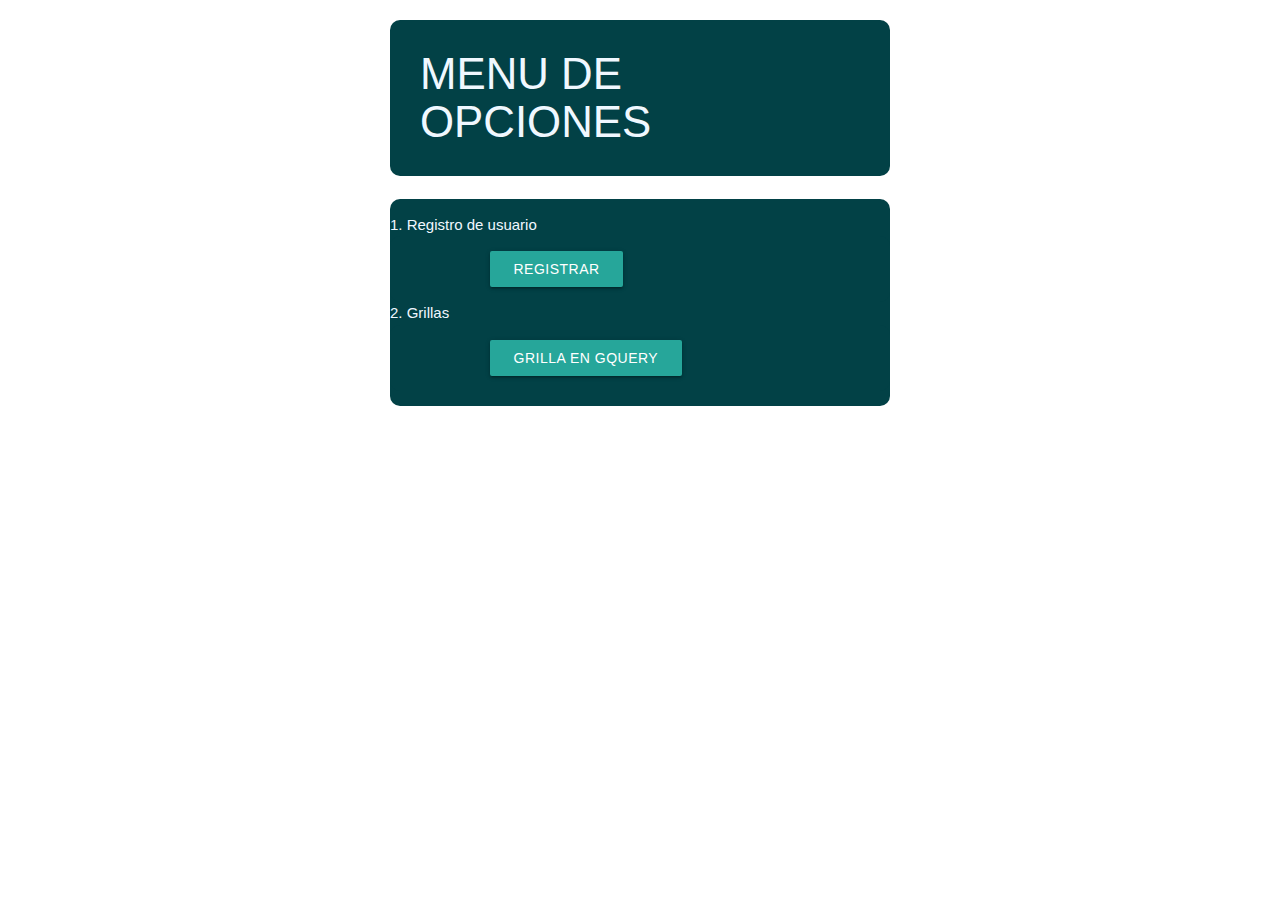
==== index.html @ 82239773 "commit HTML y css" ====
<!DOCTYPE html>
<html lang="en">
<head>
    <meta charset="UTF-8">
    <meta http-equiv="X-UA-Compatible" content="IE=edge">
    <meta name="viewport" content="width=device-width, initial-scale=1.0">

    <link rel="stylesheet" href="https://cdnjs.cloudflare.com/ajax/libs/materialize/1.0.0/css/materialize.min.css"> 
    <link rel="stylesheet" href="style.css">

    <title>Menu</title>
</head>
<body>    
    <h3>MENU DE OPCIONES</h3>
    <br>
    <ul>
        1. Registro de usuario
            <ul>
                <li><a href="registro.html">                
                    <button class="btn waves-effect waves-light" type="submit" name="action">Registrar
                    <i class="material-icons right"></i>
                  </button> <br>
                </a>
            </li>

            </ul>
        </li>
        2. Grillas
            <ul>
                <li><a href="grilla.html">                   
                    <button class="btn waves-effect waves-light" type="submit" name="action">Grilla en gQuery
                    <i class="material-icons right"></i>
                  </button> <br>
                </a>
            </li>
            </ul>        
      </ul>
    
      <script src="https://cdnjs.cloudflare.com/ajax/libs/materialize/1.0.0/js/materialize.min.js"></script>
</body>
</html>
---- style.css ----
* {
    margin: 0;
    padding: 0;
    box-sizing: border-box;
}
form{
    width: 500px;
    background: #025f3c;
    padding: 30px;
    margin: auto;
    margin-top: 20px;
    font-family: Helvetica;
    color: aliceblue;
    border-radius: 10px;
}
input{
    color: azure;
}

ul{
    width: 500px;
    background: #024146;
    padding: 15px;
    margin: auto;
    font-family: Helvetica;
    color: aliceblue;
    border-radius: 10px;
}
li{
    margin-left: 100px;
}
h3{
    width: 500px;
    background: #024146;
    padding: 30px;
    margin: auto;
    margin-top: 20px;
    font-family: Helvetica;
    color: aliceblue;
    border-radius: 10px;
}
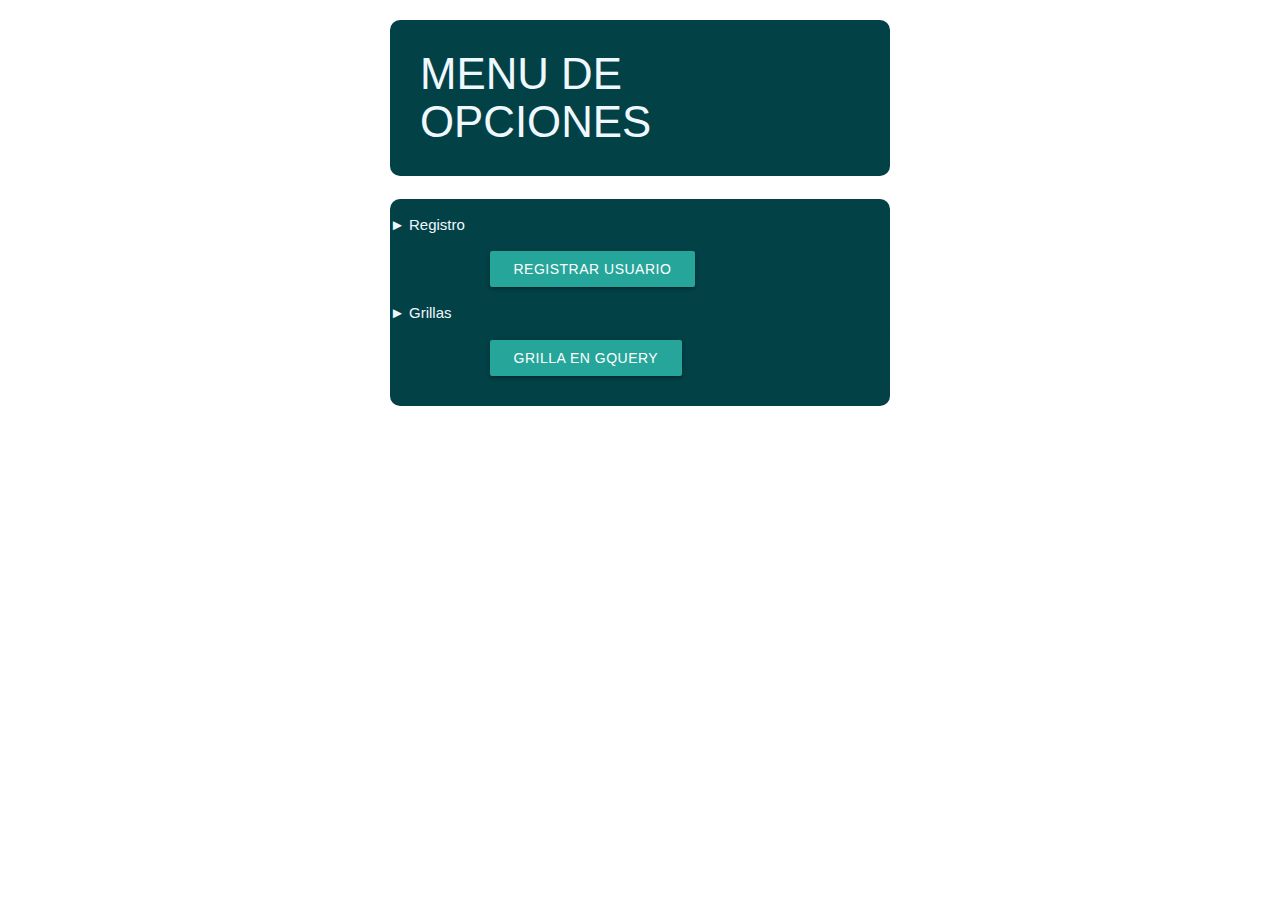
==== commit e6a9fc9a: "commit index" ====
--- a/index.html
+++ b/index.html
@@ -14,10 +14,10 @@
     <h3>MENU DE OPCIONES</h3>
     <br>
     <ul>
-        1. Registro de usuario
+        ► Registro
             <ul>
                 <li><a href="registro.html">                
-                    <button class="btn waves-effect waves-light" type="submit" name="action">Registrar
+                    <button class="btn waves-effect waves-light" type="submit" name="action">Registrar Usuario
                     <i class="material-icons right"></i>
                   </button> <br>
                 </a>
@@ -25,7 +25,7 @@
 
             </ul>
         </li>
-        2. Grillas
+        ► Grillas
             <ul>
                 <li><a href="grilla.html">                   
                     <button class="btn waves-effect waves-light" type="submit" name="action">Grilla en gQuery
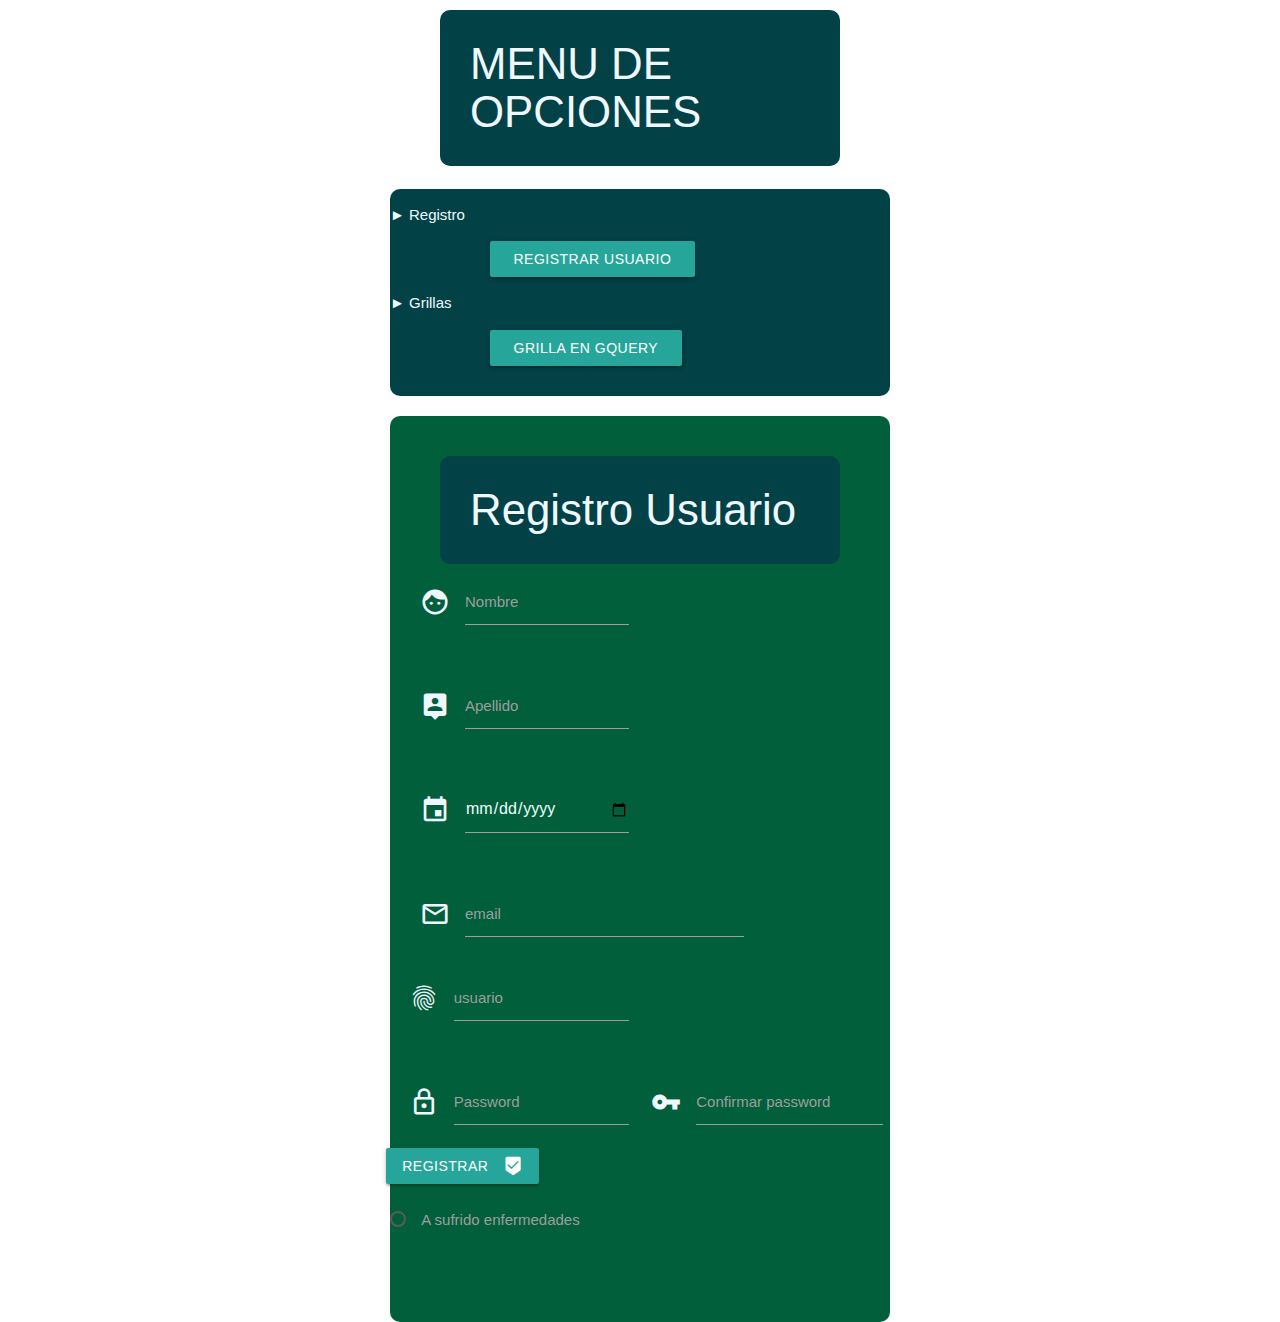
==== commit 5abb415f: "commit script.js" ====
--- a/index.html
+++ b/index.html
@@ -5,6 +5,7 @@
     <meta http-equiv="X-UA-Compatible" content="IE=edge">
     <meta name="viewport" content="width=device-width, initial-scale=1.0">
 
+    <link href="https://fonts.googleapis.com/icon?family=Material+Icons" rel="stylesheet">
     <link rel="stylesheet" href="https://cdnjs.cloudflare.com/ajax/libs/materialize/1.0.0/css/materialize.min.css"> 
     <link rel="stylesheet" href="style.css">
 
@@ -16,7 +17,7 @@
     <ul>
         ► Registro
             <ul>
-                <li><a href="registro.html">                
+                <li><a>                
                     <button class="btn waves-effect waves-light" type="submit" name="action">Registrar Usuario
                     <i class="material-icons right"></i>
                   </button> <br>
@@ -35,7 +36,89 @@
             </li>
             </ul>        
       </ul>
+      <form class="col s12" id="form">
+        <h3>Registro Usuario</h3>
     
+        <div class="row" id="grupo_nombre">
+            <div class="input-field col s6">
+              <i class="material-icons prefix">face</i>
+              <input id="nombre" name="nombre" type="text" class="validate">
+              <label for="icon_prefix">Nombre</label>
+            </div>
+          </div>
+          
+      
+          <div class="row">
+            <div class="input-field col s6">
+              <i class="material-icons prefix">person_pin</i>
+              <input id="apellido" name="apellido" type="text" class="validate">
+              <label for="icon_prefix">Apellido</label>
+            </div>
+          </div>
+    
+          <div class="row">
+            <div class="input-field col s6">
+              <i class="material-icons prefix">event</i>
+              <input id="fechaN" name="fecha de nacimiento" type="date" class="validate">
+              <label for="icon_prefix"></label>
+            </div>
+          </div>
+    
+          <div class="row">
+            <div class="input-field col s9">
+              <i class="material-icons prefix">mail_outline</i>
+              <input id="email" name="email" type="text" class="validate" >
+              <label for="icon_prefix">email</label>
+            </div>
+    
+            <div class="row">
+                <div class="input-field col s6">
+                  <i class="material-icons prefix">fingerprint</i>
+                  <input id="usuario" name="usuario" type="text" class="validate">
+                  <label for="icon_prefix">usuario</label>
+                </div>
+            </div>
+          
+            <div class="row">
+                 <div class="input-field col s6">
+                  <i class="material-icons prefix">lock_outline</i>
+                  <input id="password" name="password" name="pass" type="password" class="validate">
+                   <label for="icon_prefix">Password</label>
+             </div>
+                 
+    
+            <div class="row">
+                <div class="input-field col s6">
+                 <i class="material-icons prefix">vpn_key</i>
+                 <input id="rpassword" name="rpassword" type="password" class="validate">
+                  <label for="icon_prefix">Confirmar password</label>
+             </div>
+    
+             <button class="btn waves-effect waves-light" type="submit" name="action">Registrar
+                <i class="material-icons right">beenhere</i>
+              </button> <br><br>
+    
+             <p>
+                <label>
+                  <input type="radio" onclick="showDiv()" />
+                  <span>A sufrido enfermedades</span>
+                </label>
+              </p>
+              <div id="mostrar" class="row" style="display: none;" >
+                <label>
+                    <input type="radio" onclick="showDiv1()"/>
+                    <span>Si</span>
+                  </label>
+                  <label>
+                    <input type="radio" />
+                    <span>No</span>
+                  </label>
+                </div>
+                <div id="textarea" style="display: none;">
+                    <textarea name="" id="" cols="30" rows="10"></textarea>
+                </div>
+            </form> 
+            <script src="script.js"></script>
       <script src="https://cdnjs.cloudflare.com/ajax/libs/materialize/1.0.0/js/materialize.min.js"></script>
 </body>
 </html>
--- a/style.css
+++ b/style.css
@@ -30,12 +30,29 @@
     margin-left: 100px;
 }
 h3{
-    width: 500px;
+    width: 400px;
     background: #024146;
     padding: 30px;
     margin: auto;
-    margin-top: 20px;
+    margin-top: 10px;
     font-family: Helvetica;
     color: aliceblue;
     border-radius: 10px;
+}
+
+.error {
+    background-color: rgb(185, 0, 0);
+    text-align: center;
+    padding: 1rem;
+    color: var(--blanco);
+    text-transform: uppercase;
+    border-radius: 10px;
+}
+.correcto {
+    background-color: rgb(74, 185, 0);
+    text-align: center;
+    padding: 1rem;
+    color: var(--blanco);
+    text-transform: uppercase;
+    border-radius: 10px;
 }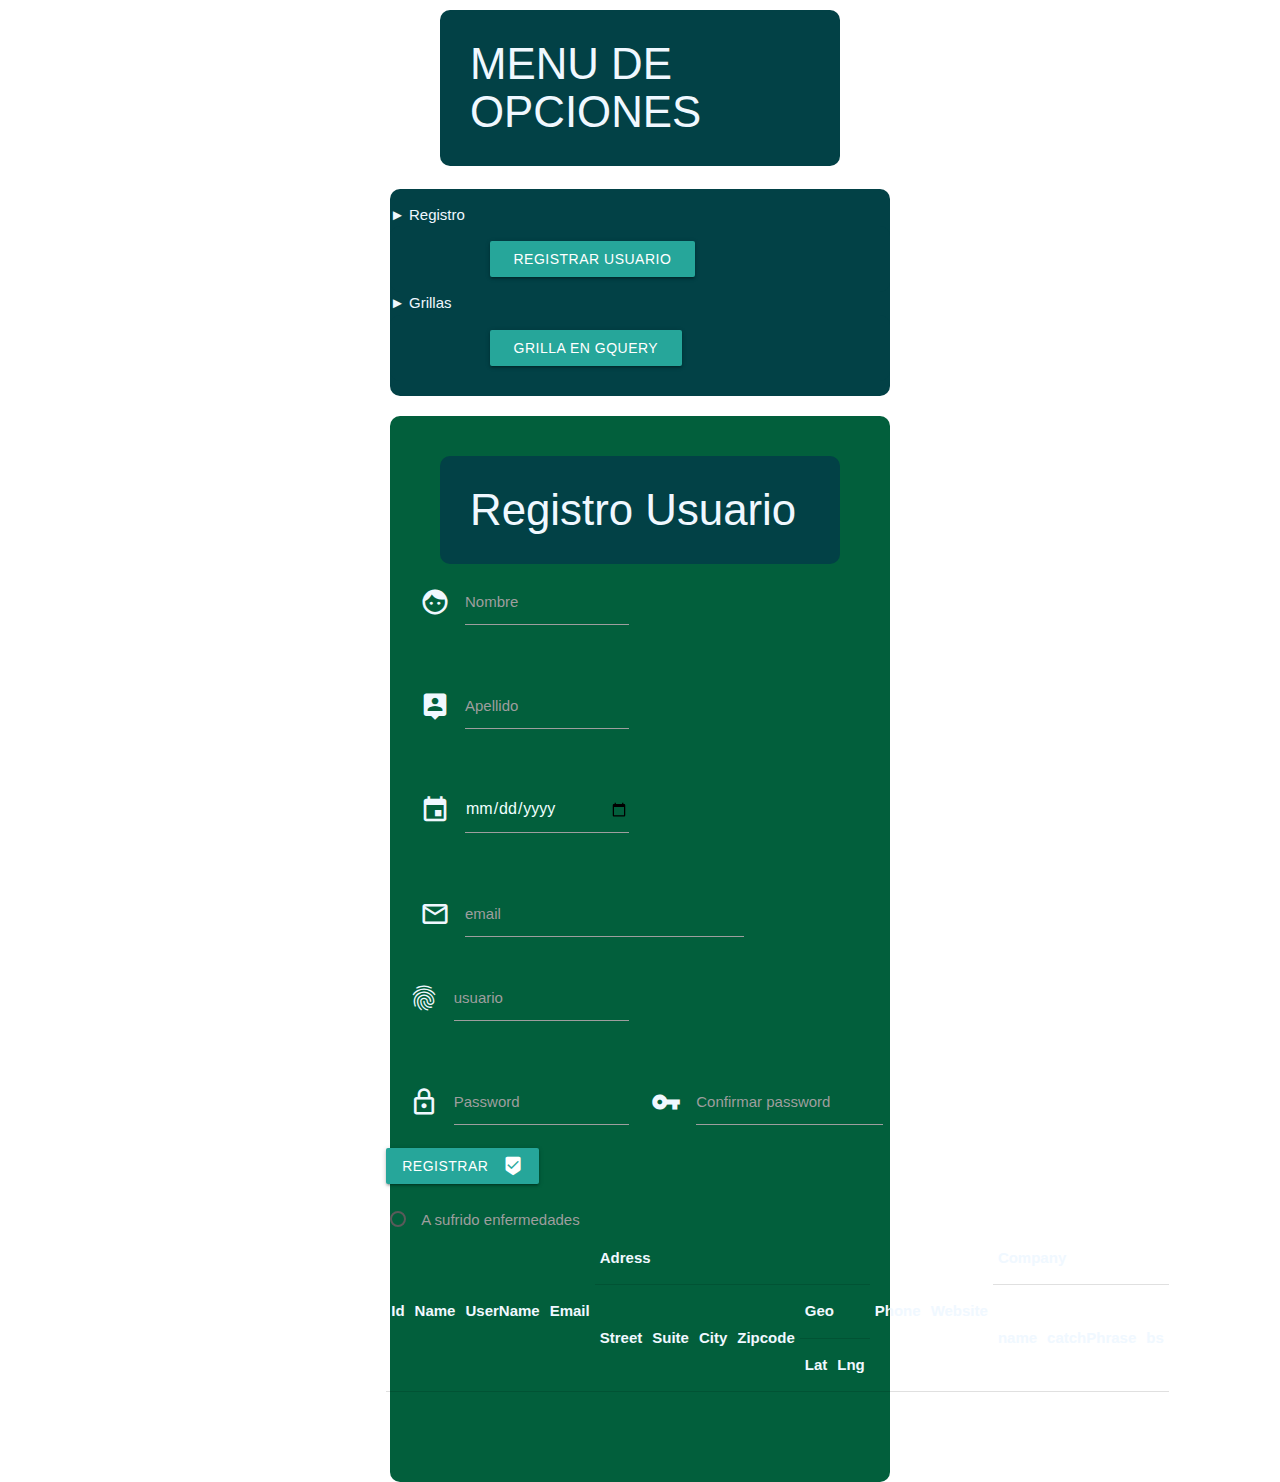
==== commit 8dabc297: "commit grilla" ====
--- a/index.html
+++ b/index.html
@@ -118,6 +118,43 @@
                     <textarea name="" id="" cols="30" rows="10"></textarea>
                 </div>
             </form> 
+            <table id="tabla" border="1">    
+              <thead>
+                  <tr>
+                      
+                      <th rowspan="3">Id</th>
+                      <th rowspan="3">Name</th>
+                      <th rowspan="3">UserName</th>
+                      <th rowspan="3">Email</th>
+                      <th colspan="6">Adress</th>
+                      <th rowspan="3" >Phone</th>
+                      <th rowspan="3">Website</th>
+                      <th colspan="3">Company</th>
+                      
+                  </tr>
+                  
+                  <tr>
+                      <th rowspan="2"><b>Street</b></th>
+                      <th rowspan="2"><b>Suite</b></th>
+                      <th rowspan="2"><b>City</b></th>
+                      <th rowspan="2"><b>Zipcode</b></th>
+                      <th colspan="2"><b>Geo</b></th>
+                      <th rowspan="2"><b>name</b></th>
+                  <th rowspan="2"><b>catchPhrase</b></th>
+                  <th rowspan="2"><b>bs</b></th>
+                      
+                  </tr>
+                 
+                  <tr>
+                      <th>Lat</th>
+                      <th>Lng</th>
+                  </tr>
+                      
+              </thead>
+              <tbody>
+      
+              </tbody>
+          </table>
             <script src="script.js"></script>
       <script src="https://cdnjs.cloudflare.com/ajax/libs/materialize/1.0.0/js/materialize.min.js"></script>
 </body>
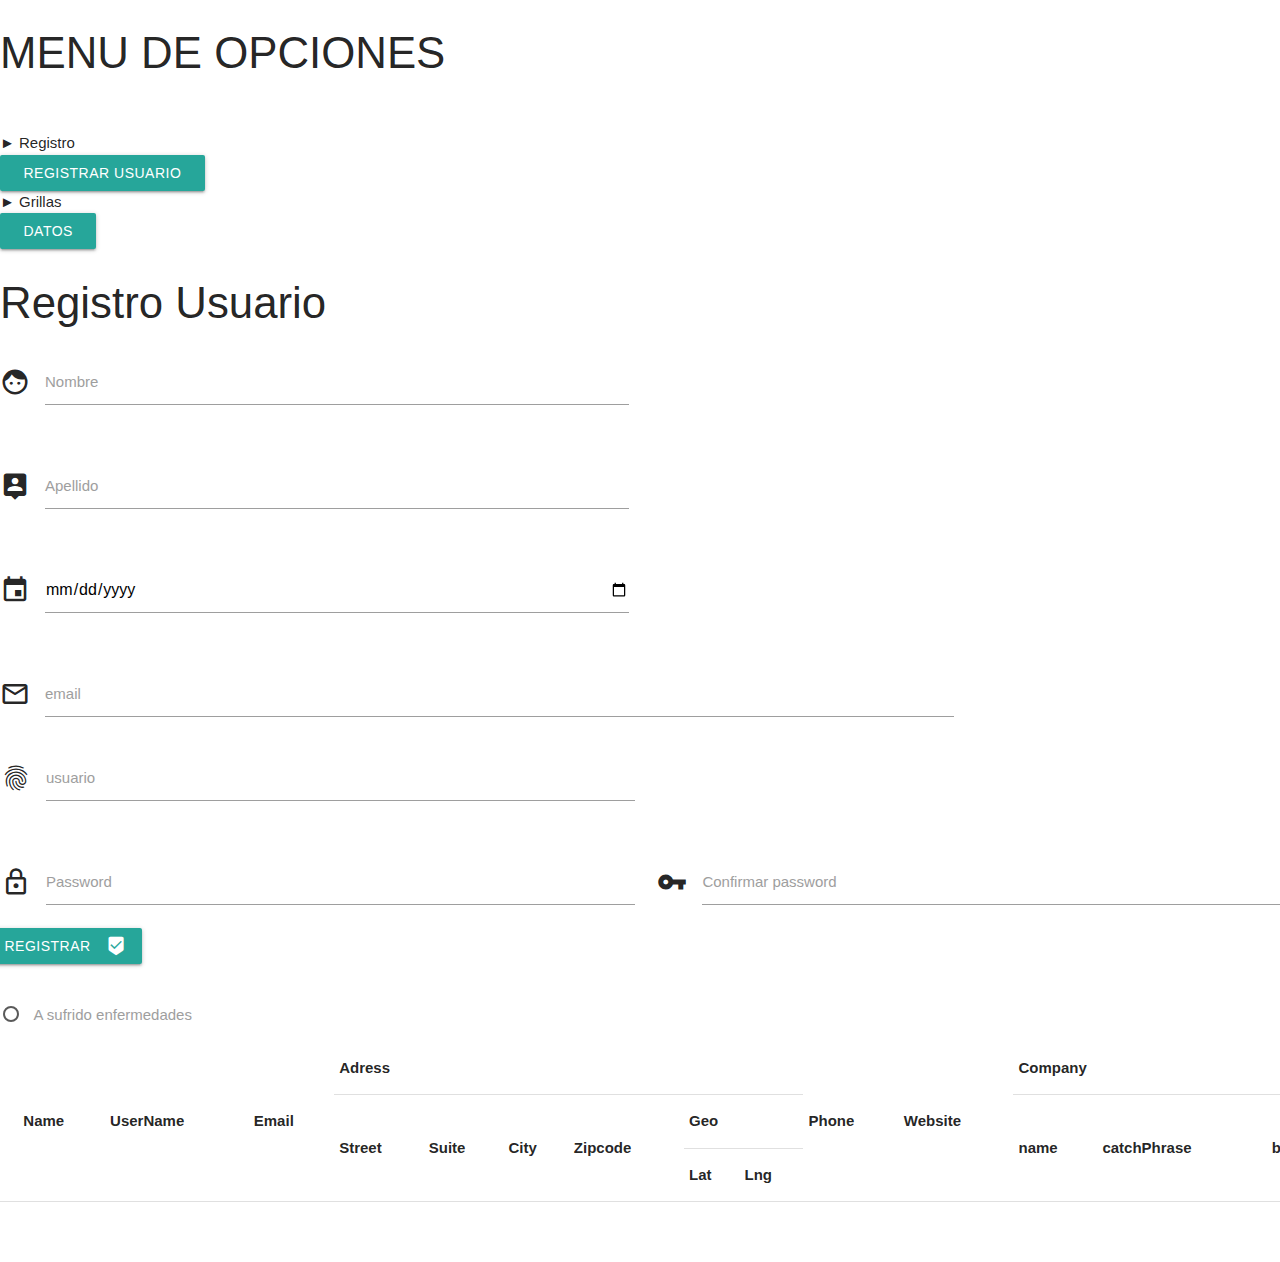
==== commit 1fbe2012: "commit index y css" ====
--- a/index.html
+++ b/index.html
@@ -29,7 +29,7 @@
         ► Grillas
             <ul>
                 <li><a href="grilla.html">                   
-                    <button class="btn waves-effect waves-light" type="submit" name="action">Grilla en gQuery
+                    <button class="btn waves-effect waves-light" type="submit" name="action">Datos
                     <i class="material-icons right"></i>
                   </button> <br>
                 </a>
@@ -71,7 +71,7 @@
               <label for="icon_prefix">email</label>
             </div>
     
-            <div class="row">
+            <div id="dusuario" class="row">
                 <div class="input-field col s6">
                   <i class="material-icons prefix">fingerprint</i>
                   <input id="usuario" name="usuario" type="text" class="validate">
@@ -79,7 +79,7 @@
                 </div>
             </div>
           
-            <div class="row">
+            <div id="dpassword" class="row">
                  <div class="input-field col s6">
                   <i class="material-icons prefix">lock_outline</i>
                   <input id="password" name="password" name="pass" type="password" class="validate">
@@ -94,31 +94,41 @@
                   <label for="icon_prefix">Confirmar password</label>
              </div>
     
-             <button class="btn waves-effect waves-light" type="submit" name="action">Registrar
+             <button id="boton" class="btn waves-effect waves-light" type="submit" name="action">Registrar
                 <i class="material-icons right">beenhere</i>
               </button> <br><br>
     
-             <p>
+             <p id="ase">
                 <label>
                   <input type="radio" onclick="showDiv()" />
                   <span>A sufrido enfermedades</span>
                 </label>
               </p>
               <div id="mostrar" class="row" style="display: none;" >
-                <label>
+                <label >
                     <input type="radio" onclick="showDiv1()"/>
-                    <span>Si</span>
+                    <span >Si</span>
                   </label>
-                  <label>
+                  <label >
                     <input type="radio" />
                     <span>No</span>
                   </label>
                 </div>
-                <div id="textarea" style="display: none;">
-                    <textarea name="" id="" cols="30" rows="10"></textarea>
-                </div>
+               
+                <div class="row" id="textarea" style="display: none;">
+                    <div class="col s12">
+                      <div class="row">
+                        <div class="input-field col s12">
+                          
+                          <input type="text" id="autocomplete-input" class="autocomplete">
+                          <label for="autocomplete-input">¿Que enfermedades a sufrido?</label>
+                        </div>
+                      </div>
+                    </div>
+                  </div>
             </form> 
-            <table id="tabla" border="1">    
+            
+            <table>    
               <thead>
                   <tr>
                       
@@ -155,9 +165,8 @@
       
               </tbody>
           </table>
+        
             <script src="script.js"></script>
       <script src="https://cdnjs.cloudflare.com/ajax/libs/materialize/1.0.0/js/materialize.min.js"></script>
 </body>
-</html>
-
-
+</html>--- a/style.css
+++ b/style.css
@@ -1,45 +1,21 @@
-* {
-    margin: 0;
-    padding: 0;
-    box-sizing: border-box;
+#dusuario{
+    margin-left: 1px;
 }
-form{
-    width: 500px;
-    background: #025f3c;
-    padding: 30px;
-    margin: auto;
-    margin-top: 20px;
-    font-family: Helvetica;
-    color: aliceblue;
-    border-radius: 10px;
+#dpassword{
+    margin-left: 1px;
 }
-input{
-    color: azure;
+#boton{
+    margin-left: 10px;
 }
-
-ul{
-    width: 500px;
-    background: #024146;
-    padding: 15px;
-    margin: auto;
-    font-family: Helvetica;
-    color: aliceblue;
-    border-radius: 10px;
+#ase{
+    margin-left: 20px;
 }
-li{
+#mostrar{
     margin-left: 100px;
 }
-h3{
-    width: 400px;
-    background: #024146;
-    padding: 30px;
-    margin: auto;
-    margin-top: 10px;
-    font-family: Helvetica;
-    color: aliceblue;
-    border-radius: 10px;
+#textarea{
+    margin-left: 100px;
 }
-
 .error {
     background-color: rgb(185, 0, 0);
     text-align: center;
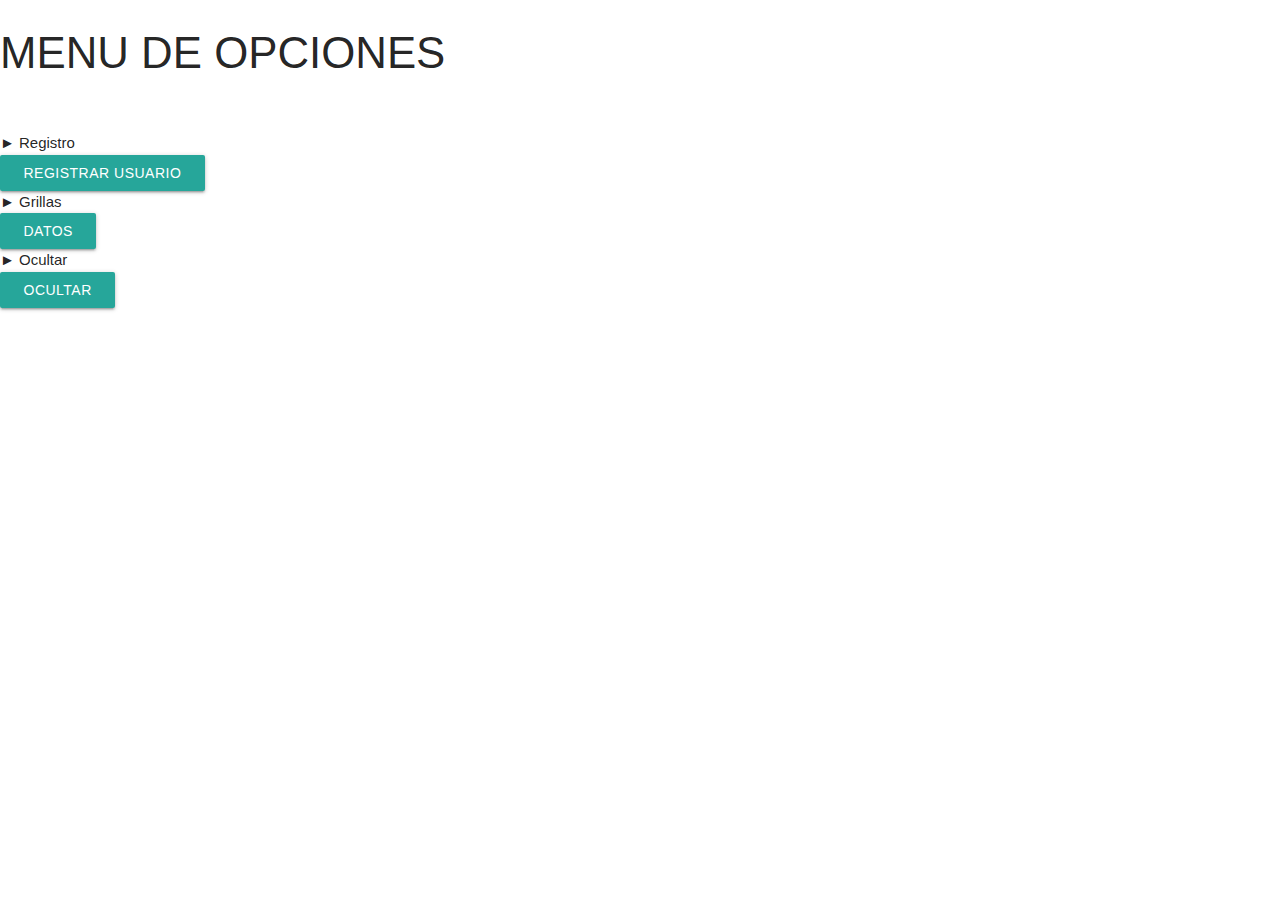
==== commit 478a89cc: "commit javascript" ====
--- a/index.html
+++ b/index.html
@@ -18,7 +18,7 @@
         ► Registro
             <ul>
                 <li><a>                
-                    <button class="btn waves-effect waves-light" type="submit" name="action">Registrar Usuario
+                    <button id="bregistro" class="btn waves-effect waves-light" type="submit" name="action">Registrar Usuario
                     <i class="material-icons right"></i>
                   </button> <br>
                 </a>
@@ -28,15 +28,25 @@
         </li>
         ► Grillas
             <ul>
-                <li><a href="grilla.html">                   
-                    <button class="btn waves-effect waves-light" type="submit" name="action">Datos
+                <li>                  
+                    <button id="bgrilla" class="btn waves-effect waves-light" type="submit" name="action">Datos
                     <i class="material-icons right"></i>
                   </button> <br>
-                </a>
+                
+            </li>
+            </ul> 
+            ► Ocultar
+            <ul>
+                <li>                  
+                    <button id="bocultar" class="btn waves-effect waves-light" type="submit" name="action">Ocultar
+                    <i class="material-icons right"></i>
+                  </button> <br>
+                
             </li>
             </ul>        
       </ul>
-      <form class="col s12" id="form">
+      <div id="registro">
+      <form  class="col s12" id="form">
         <h3>Registro Usuario</h3>
     
         <div class="row" id="grupo_nombre">
@@ -59,8 +69,9 @@
           <div class="row">
             <div class="input-field col s6">
               <i class="material-icons prefix">event</i>
-              <input id="fechaN" name="fecha de nacimiento" type="date" class="validate">
+              <input id="fechaNacimiento" name="fechaNacimiento" type="date" class="validate">
               <label for="icon_prefix"></label>
+              <h4 id="edad"></h4>
             </div>
           </div>
     
@@ -69,9 +80,10 @@
               <i class="material-icons prefix">mail_outline</i>
               <input id="email" name="email" type="text" class="validate" >
               <label for="icon_prefix">email</label>
+              
             </div>
-    
-            <div id="dusuario" class="row">
+          </div>
+            <div  class="row">
                 <div class="input-field col s6">
                   <i class="material-icons prefix">fingerprint</i>
                   <input id="usuario" name="usuario" type="text" class="validate">
@@ -79,13 +91,13 @@
                 </div>
             </div>
           
-            <div id="dpassword" class="row">
+            <div  class="row">
                  <div class="input-field col s6">
                   <i class="material-icons prefix">lock_outline</i>
                   <input id="password" name="password" name="pass" type="password" class="validate">
                    <label for="icon_prefix">Password</label>
              </div>
-                 
+            </div>  
     
             <div class="row">
                 <div class="input-field col s6">
@@ -93,7 +105,8 @@
                  <input id="rpassword" name="rpassword" type="password" class="validate">
                   <label for="icon_prefix">Confirmar password</label>
              </div>
-    
+            </div>
+
              <button id="boton" class="btn waves-effect waves-light" type="submit" name="action">Registrar
                 <i class="material-icons right">beenhere</i>
               </button> <br><br>
@@ -101,7 +114,7 @@
              <p id="ase">
                 <label>
                   <input type="radio" onclick="showDiv()" />
-                  <span>A sufrido enfermedades</span>
+                  <span>¿Ha sufrido enfermedades?</span>
                 </label>
               </p>
               <div id="mostrar" class="row" style="display: none;" >
@@ -126,9 +139,9 @@
                       </div>
                     </div>
                   </div>
-            </form> 
-            
-            <table>    
+          </form> 
+        </div>  
+            <table id="tabla">    
               <thead>
                   <tr>
                       
@@ -165,8 +178,8 @@
       
               </tbody>
           </table>
-        
-            <script src="script.js"></script>
+      <script src="jquery-1.12.0.min.js"></script>
+      <script src="script.js"></script>
       <script src="https://cdnjs.cloudflare.com/ajax/libs/materialize/1.0.0/js/materialize.min.js"></script>
 </body>
 </html>--- a/style.css
+++ b/style.css
@@ -1,9 +1,16 @@
 #dusuario{
     margin-left: 1px;
+
 }
 #dpassword{
     margin-left: 1px;
 }
+
+
+#dpassword{
+    margin-left: 1px;
+}
+
 #boton{
     margin-left: 10px;
 }
@@ -20,7 +27,7 @@
     background-color: rgb(185, 0, 0);
     text-align: center;
     padding: 1rem;
-    color: var(--blanco);
+    color: floralwhite;
     text-transform: uppercase;
     border-radius: 10px;
 }
@@ -28,7 +35,16 @@
     background-color: rgb(74, 185, 0);
     text-align: center;
     padding: 1rem;
-    color: var(--blanco);
+    color: floralwhite;
     text-transform: uppercase;
     border-radius: 10px;
+}
+#registro{
+    display: none;
+}
+#tabla{
+    display: none;
+}
+#edad{
+    color: red;
 }